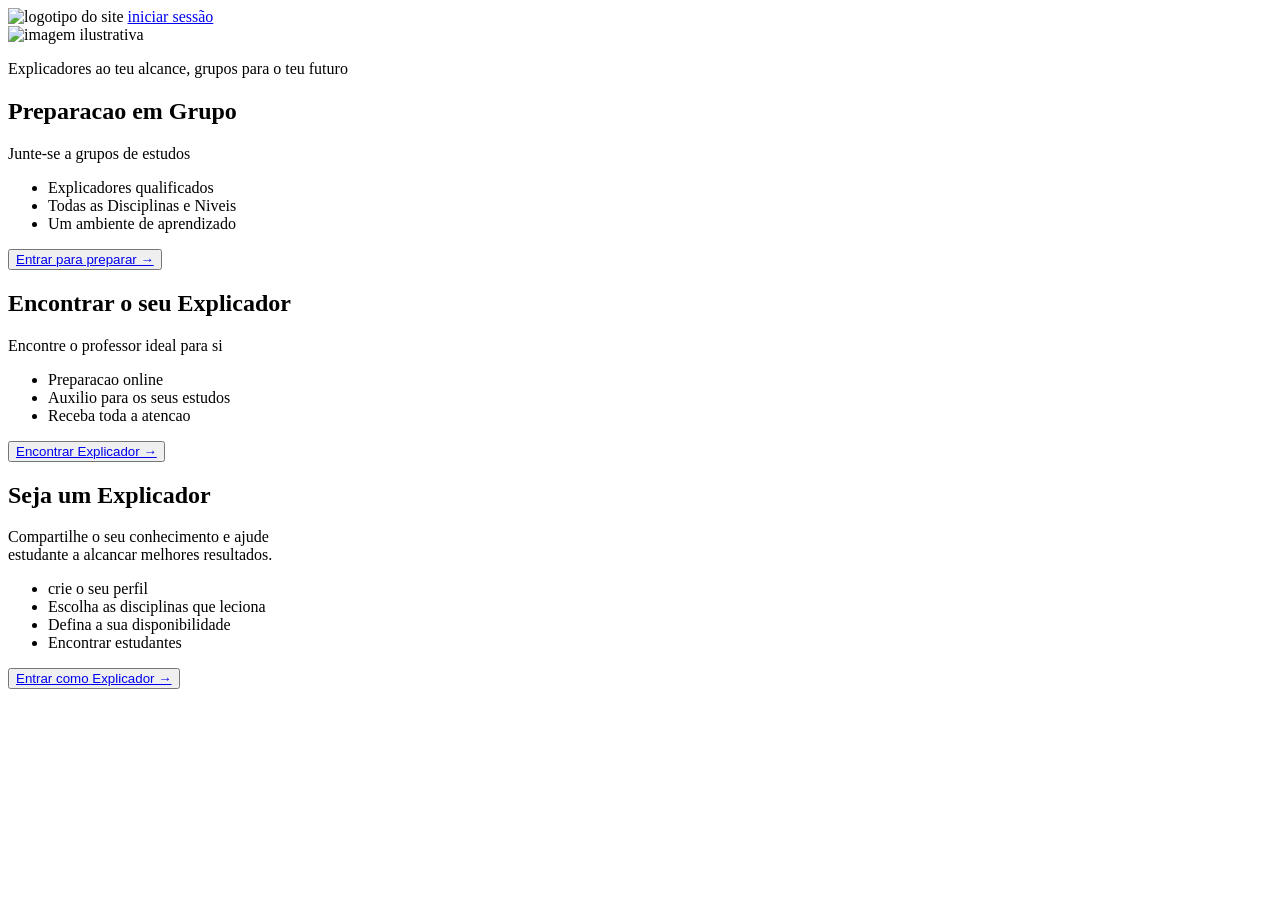
==== index.html @ d3cd7c72 "Add files via upload" ====
<!DOCTYPE html>
<html lang="pt">
<head>
    <meta charset="UTF-8">
    <meta name="viewport" content="width=device-width, initial-scale=1.0">
    <title>Prepara-te</title>
    <link rel="stylesheet" href="CSS/index.css">
</head>
<body>
    <div class="inicio">
        <div class="header">
            <img class="logotipo" src="imagem/Group 138.png" alt="logotipo do site" >
            <a class="link" href="iniciar_secao.html" tareget="_selfe">iniciar sess&atilde;o</a>
        </div>
        <div class="introducao">
                        <img class="imagemprincipal" src="imagem\mg.jpg" alt="imagem ilustrativa" width="1440" height="1000"id="imagemprincipal">
            <P class="texto1"><span class="azul">Explicadores</span> ao teu alcance,<span class="verde"> grupos</span> para o teu futuro</P>

        </div>
    </div>
    <div class="cards">
        <div class="Explicador">
            <div class="cabecalho1">
                <h2 class="preparacao">Preparacao em Grupo</h2>
                <p class="texte2">  Junte-se a grupos de estudos</p>
            </div>
            <div class="grupo1">
                <!--<img class="imagemcard" src="imagem/1preparar.jpg">-->
                <ul >
                    <li>Explicadores qualificados</li>
                    <li>Todas as Disciplinas e Niveis</li>
                    <li>Um ambiente de aprendizado</li>
                </ul>
                <button class="botaoAzul"><a class="preparar" href="preparacao.html" target="_self">Entrar para preparar &rarr;</a></button>
            </div>
        </div>
        
        <div class="Explicador">
            <div class="cabecalho">
                <h2 class="preparacao">Encontrar o seu Explicador</h2>
                <p class="texte2">Encontre o professor ideal para si</p>
            </div>
            <div class="grupo01">
                 <!-- <img class="imagemcard" src="imagem/2explicador.avif">-->

                <ul>
                    <li>Preparacao online</li>
                    <li>Auxilio para os seus estudos</li>
                    <li>Receba toda a atencao</li>
                </ul>
               <button class="botaoVerde"> <a class="preparar" href="Explicador.html" target="_self">Encontrar Explicador &rarr; </a></button></a>
            </div>
        </div>
    </div>
    <div class="seja">
        <div>
            <h2><span class="verde">Seja</span> um <span class="azul">Explicador</span></h2>
            <p>Compartilhe o seu conhecimento e ajude <br>
            estudante a alcancar melhores resultados.
            </p>
             <div class="grupo2">
                <ul>
                    <li>crie o seu perfil</li>
                    <li>Escolha as disciplinas que leciona</li>
                    <li>Defina a sua disponibilidade</li>
                    <li>Encontrar estudantes</li>
                </ul>
                <button><a class="preparar" href="entrar_como_explicador.html" target="_self">Entrar como Explicador &rarr;</a></button></a>
            </div>
        </div>
    </div>

</body>
</html>
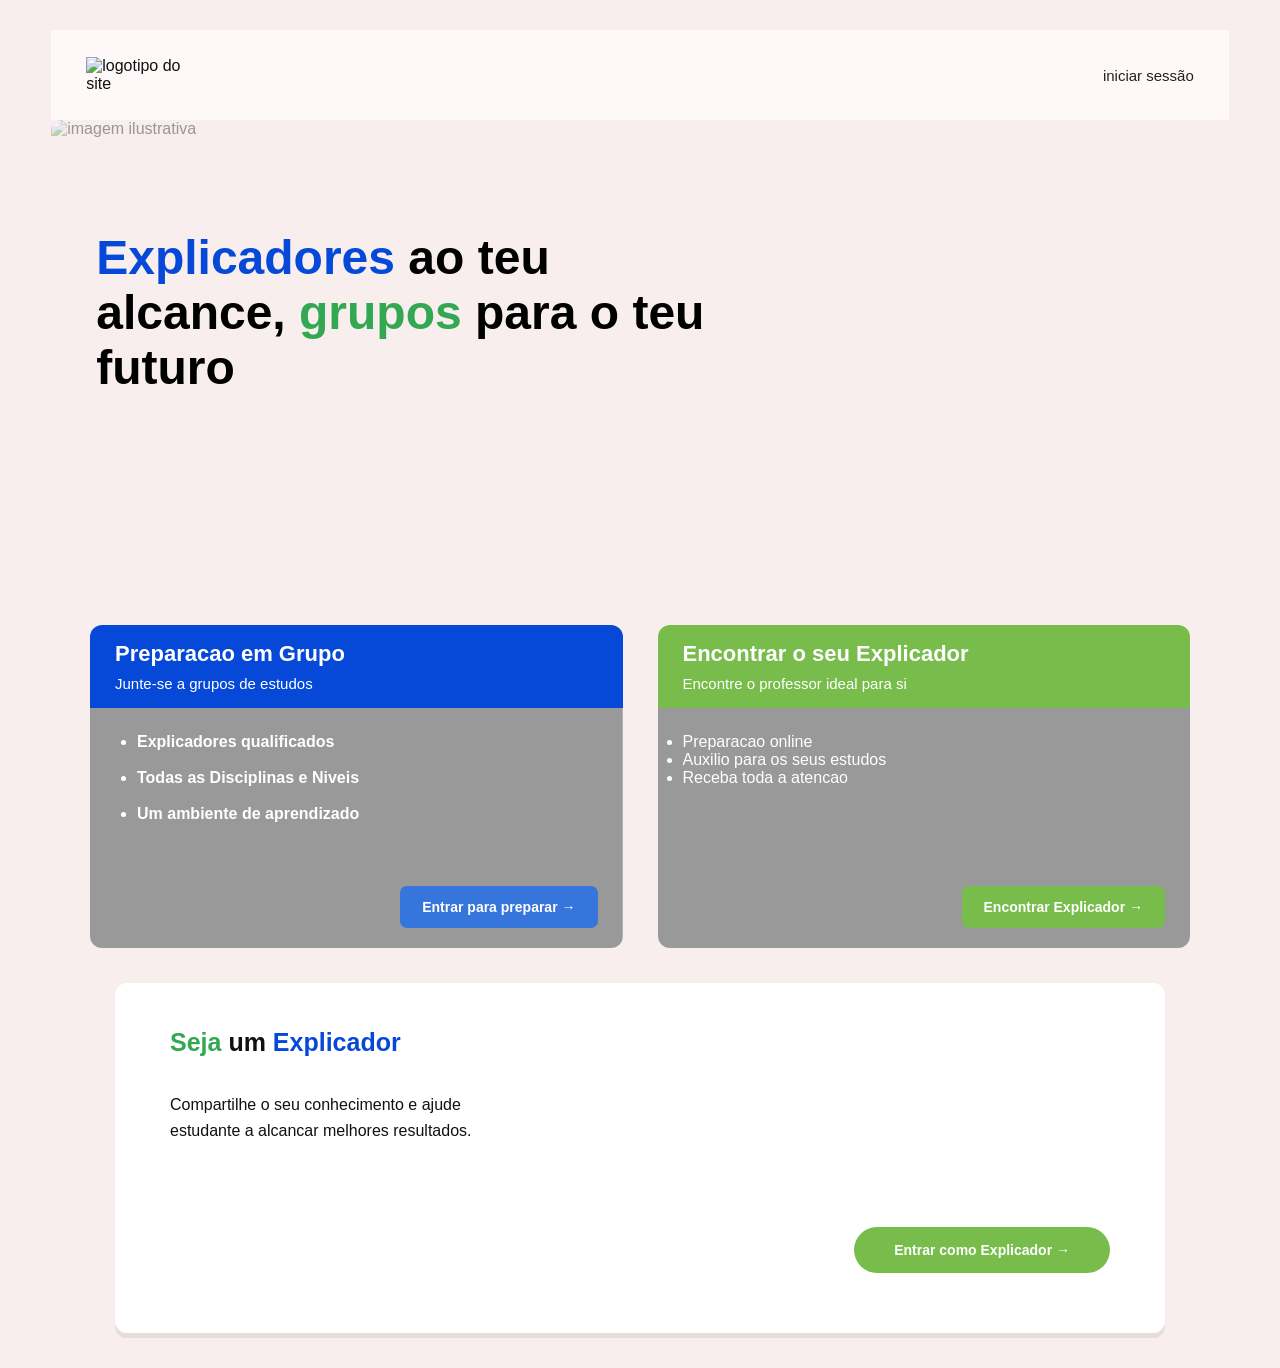
==== commit 137ef722: "Fix HTML structure and correct file references" ====
--- a/index.html
+++ b/index.html
@@ -4,7 +4,7 @@
     <meta charset="UTF-8">
     <meta name="viewport" content="width=device-width, initial-scale=1.0">
     <title>Prepara-te</title>
-    <link rel="stylesheet" href="CSS/index.css">
+    <link rel="stylesheet" href="index.css">
 </head>
 <body>
     <div class="inicio">
@@ -71,4 +71,4 @@
     </div>
 
 </body>
-</html>+</html>
--- a/index.css
+++ b/index.css
@@ -0,0 +1,391 @@
+/* ESTILIZACAO GERAL DA PAGINA*/
+
+* {
+    margin: 0;
+    padding: 0;
+    box-sizing: border-box;
+}
+li{
+    color: white;
+    gap: 10px;
+}
+
+
+body {
+    font-family: Arial, Helvetica, sans-serif;
+    background-color: #f8eeee;
+    color: #111;
+}
+
+/* Página principal */
+.inicio {
+    width: 92%;
+    max-width: 1200px;
+    margin: 30px auto 0;
+}
+
+
+/* 
+   CABEÇALHO
+ */
+
+.header {
+    height: 90px;
+    background-color: #fff8f8;
+    display: flex;
+    align-items: center;
+    justify-content: space-between;
+    padding: 0 35px;
+}
+
+.logotipo {
+    width: 120px;
+    height: auto;
+}
+
+.link {
+    color: #222;
+    text-decoration: none;
+    font-size: 15px;
+    font-weight: 500;
+}
+
+.link:hover {
+    color: #1557d6;
+    text-decoration: underline;
+}
+
+
+/* 
+   IMAGEM PRINCIPAL
+*/
+
+.introducao {
+    position: relative;
+    width: 100%;
+    height: 480px;
+    overflow: hidden;
+}
+
+.imagemprincipal {
+    width: 100%;
+    height: 100%;
+    object-fit: cover;
+    display: block;
+    opacity: 0.4;
+    border-radius: 10px;
+}
+
+
+/* Texto sobre a imagem */
+
+.texto1 {
+    position: absolute;
+    top: 110px;
+    left: 45px;
+
+    width: 650px;
+
+    font-size: 48px;
+    line-height: 1.15;
+    font-weight: bold;
+
+    color: #000;
+}
+
+.azul {
+    color: #0649d8;
+}
+
+.verde {
+    color: #32a852;
+}
+
+
+/* 
+   CARDS
+ */
+ .preparacao1{
+    display:flex;
+    flex-direction: column;
+   border-radius: 10px;
+ }
+ .cabecalho1{
+    background-color: #0649d8;
+    color: white;
+     padding: 16px 25px;
+     
+ }
+
+.cards {
+    display: flex;
+    gap: 35px;
+    width: 92%;
+    max-width: 1100px;
+    margin: 25px auto;
+}
+
+.grupo,
+.Explicador {
+    width: 50%;
+    border-radius: 12px;
+    overflow: hidden;
+    background-color: white;
+}
+
+
+/* Cabeçalho dos CARDS */
+
+.grupo .cabecalho {
+    background-color: #3675dc;
+}
+
+.Explicador .cabecalho {
+    background-color: #78bd4c;
+}
+
+.cabecalho {
+    padding: 16px 25px;
+    color: white;
+}
+
+.preparacao {
+    font-size: 22px;
+    margin-bottom: 8px;
+}
+
+.texte2 {
+    font-size: 15px;
+}
+
+
+/* CONTEUDO DOS CARDS */
+
+.grupo1 {
+    min-height: 240px;
+    padding: 25px;
+     background-image: 
+        linear-gradient(rgba(0, 0, 0, 0.4), rgba(0, 0, 0, 0.4)),
+        url(../imagem/preparar.jpg);
+
+    background-size: cover;
+    background-position: center;
+
+    position: relative;
+
+}
+.grupo01 {
+    min-height: 240px;
+    padding: 25px;
+    background-image: linear-gradient(rgba(0, 0, 0, 0.4), rgba(0, 0, 0, 0.4)),
+     url(../imagem/explicador.avif);
+    background-size: cover;
+    background-position: center;
+
+    position: relative;
+}
+
+
+/* Lista */
+
+.grupo1 ul {
+    padding-left: 22px;
+}
+
+.grupo1 li {
+    margin-bottom: 18px;
+    font-size: 16px;
+    font-weight: 600;
+}
+
+
+/* 
+   BOTÕES
+*/
+
+button {
+    border: none;
+    border-radius: 7px;
+    padding: 13px 22px;
+    cursor: pointer;
+
+    position: absolute;
+    bottom: 20px;
+    right: 25px;
+}
+
+.botaoVerde {
+    background-color: #78bd4c;
+}
+.botaoAzul {
+    background-color: #3675dc;
+}
+
+button:hover {
+    opacity: 0.85;
+}
+
+.preparar {
+    color: white;
+    text-decoration: none;
+    font-size: 14px;
+    font-weight: bold;
+}
+
+
+/* 
+   SECÇÃO SEJA UM EXPLICADOR
+*/
+
+.seja {
+    width: 88%;
+    max-width: 1050px;
+    margin: 35px auto;
+    background-color: white;
+
+    padding: 45px 55px;
+
+    border-radius: 12px;
+    box-shadow: 0px 5px #22222215;
+}
+
+.seja h2 {
+    font-size: 25px;
+    margin-bottom: 35px;
+}
+
+.seja p {
+    font-size: 16px;
+    line-height: 1.6;
+    margin-bottom: 15px;
+}
+
+.grupo2 {
+    position: relative;
+    min-height: 130px;
+}
+
+.grupo2 ul {
+    padding-left: 22px;
+}
+
+.grupo2 li {
+    margin-bottom: 12px;
+    font-size: 15px;
+}
+
+.grupo2 button {
+    background-color: #78bd4c;
+
+    bottom: 15px;
+    right: 0;
+
+    border-radius: 25px;
+
+    padding: 15px 40px;
+}
+
+
+/*CABECALHO*/
+
+@media (max-width: 800px) {
+
+    .inicio {
+        width: 95%;
+        margin-top: 10px;
+    }
+
+    .header {
+        height: 70px;
+        padding: 0 15px;
+    }
+
+    .logotipo {
+        width: 100px;
+    }
+
+    .link {
+        font-size: 12px;
+    }
+
+    .introducao {
+        height: 350px;
+    }
+
+    .texto1 {
+        top: 70px;
+        left: 25px;
+        width: 85%;
+
+        font-size: 34px;
+    }
+
+    .cards {
+        width: 95%;
+        flex-direction: column;
+        gap: 20px;
+    }
+
+    .grupo,
+    .Explicador {
+        width: 100%;
+    }
+
+    .cabecalho {
+        padding: 14px 20px;
+    }
+
+    .preparacao {
+        font-size: 19px;
+    }
+
+    .grupo1 {
+        min-height: 230px;
+    }
+
+    .seja {
+        width: 95%;
+        padding: 30px 25px;
+    }
+
+    .seja h2 {
+        font-size: 22px;
+    }
+
+    .grupo2 button {
+        position: relative;
+        right: auto;
+        bottom: auto;
+        margin-top: 15px;
+    }
+}
+
+
+/* 
+
+ */
+
+@media (max-width: 480px) {
+
+    .introducao {
+        height: 300px;
+    }
+
+    .texto1 {
+        top: 55px;
+        left: 18px;
+        font-size: 27px;
+    }
+
+    .grupo1 li {
+        font-size: 14px;
+    }
+
+    .seja {
+        padding: 25px 20px;
+    }
+
+    .seja p {
+        font-size: 14px;
+    }
+}
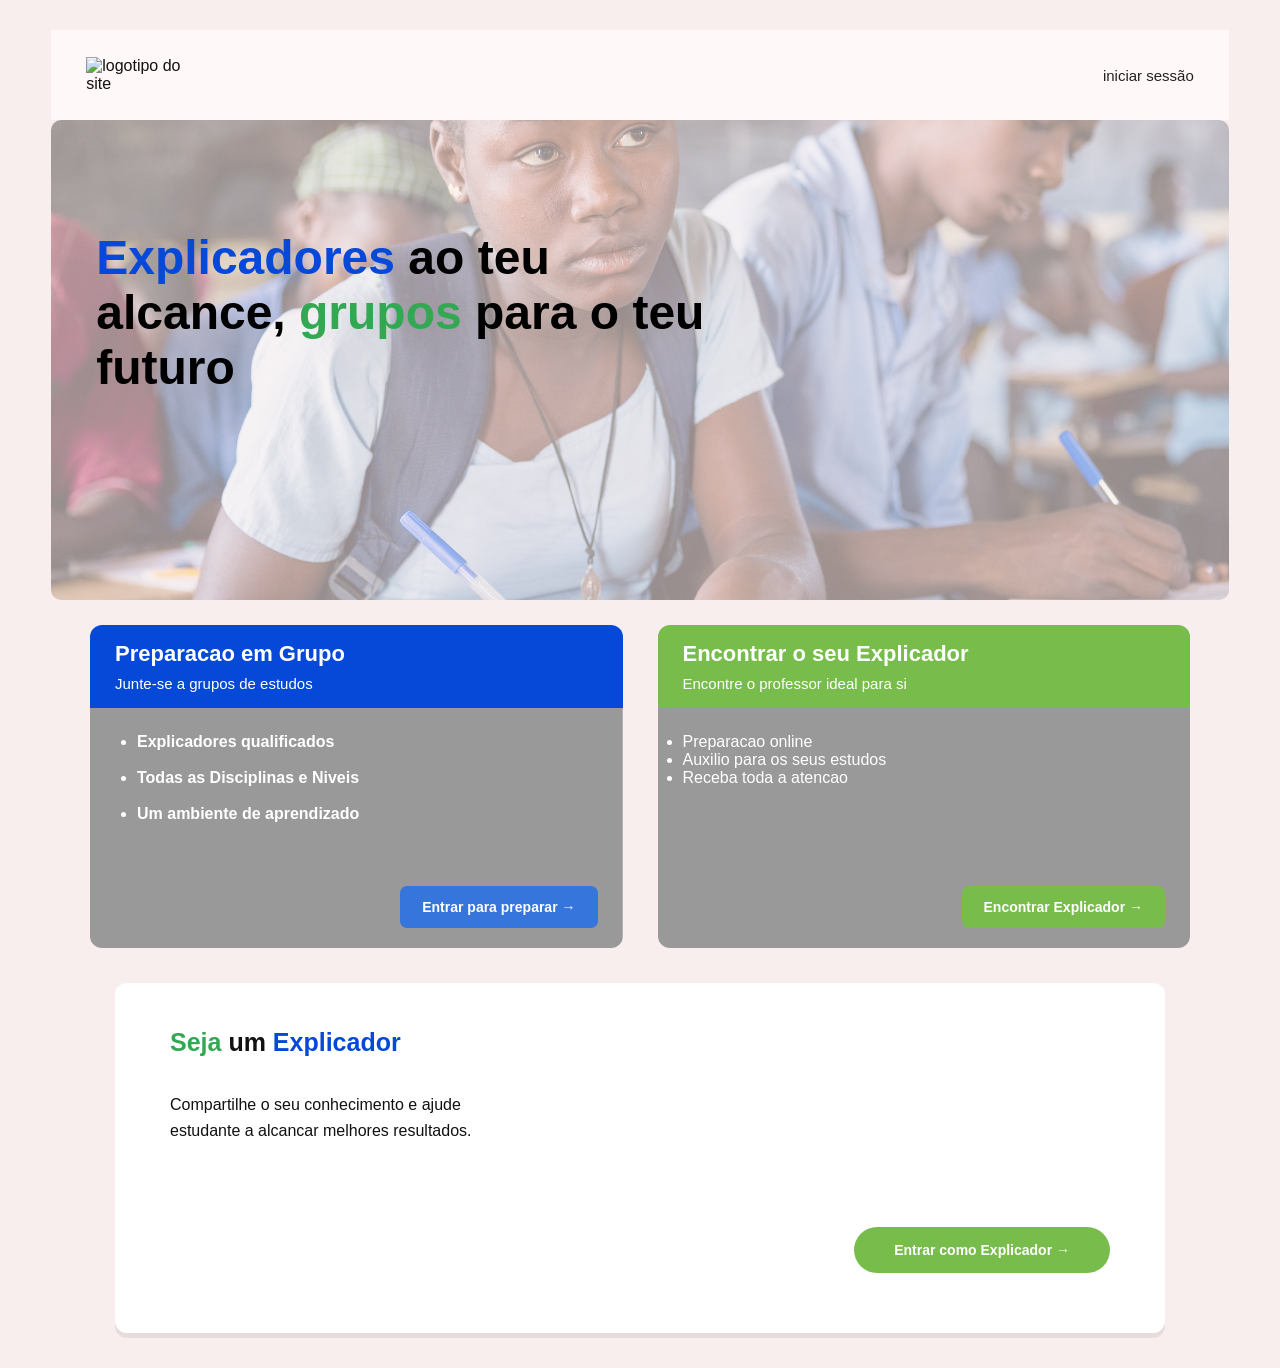
==== commit 1a05cbc4: "Fix HTML structure and correct image paths" ====
--- a/index.html
+++ b/index.html
@@ -13,7 +13,7 @@
             <a class="link" href="iniciar_secao.html" tareget="_selfe">iniciar sess&atilde;o</a>
         </div>
         <div class="introducao">
-                        <img class="imagemprincipal" src="imagem\mg.jpg" alt="imagem ilustrativa" width="1440" height="1000"id="imagemprincipal">
+                        <img class="imagemprincipal" src="mg.jpg" alt="imagem ilustrativa" width="1440" height="1000"id="imagemprincipal">
             <P class="texto1"><span class="azul">Explicadores</span> ao teu alcance,<span class="verde"> grupos</span> para o teu futuro</P>
 
         </div>
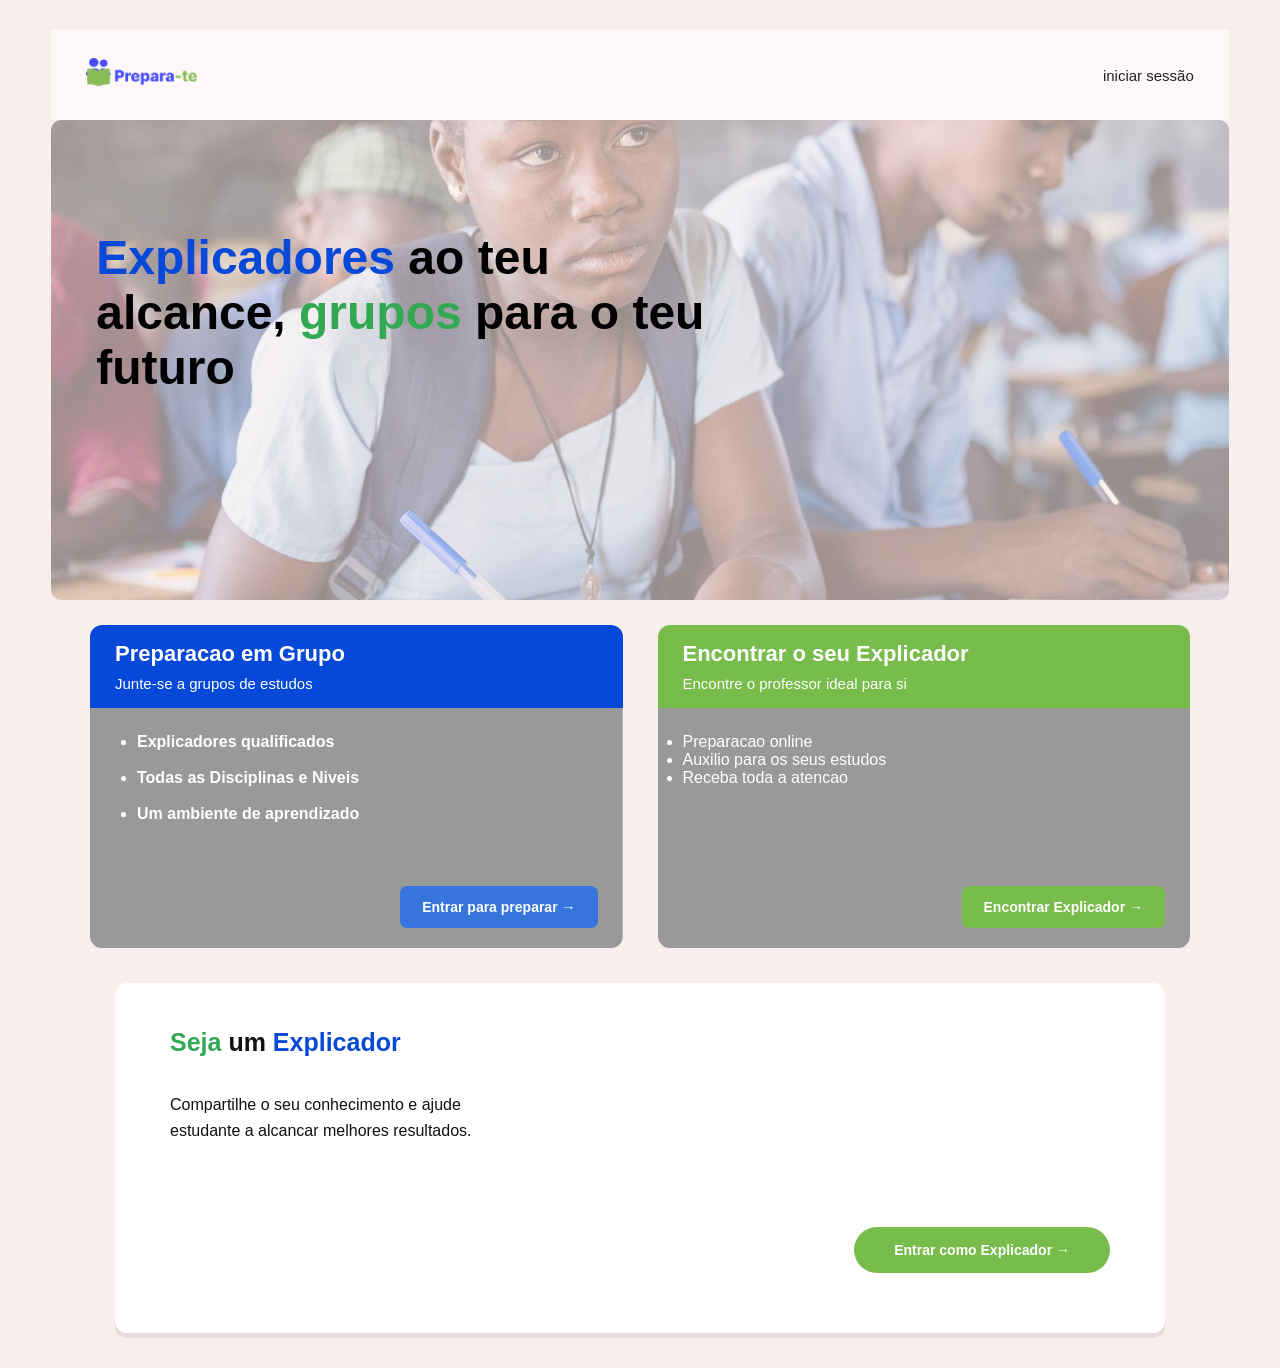
==== commit c91f817d: "Fix HTML structure and correct image paths" ====
--- a/index.html
+++ b/index.html
@@ -9,7 +9,7 @@
 <body>
     <div class="inicio">
         <div class="header">
-            <img class="logotipo" src="imagem/Group 138.png" alt="logotipo do site" >
+            <img class="logotipo" src="Group 138.png" alt="logotipo do site" >
             <a class="link" href="iniciar_secao.html" tareget="_selfe">iniciar sess&atilde;o</a>
         </div>
         <div class="introducao">
--- a/index.css
+++ b/index.css
@@ -166,7 +166,7 @@
     padding: 25px;
      background-image: 
         linear-gradient(rgba(0, 0, 0, 0.4), rgba(0, 0, 0, 0.4)),
-        url(../imagem/preparar.jpg);
+        url(..preparar.jpg);
 
     background-size: cover;
     background-position: center;
@@ -178,7 +178,7 @@
     min-height: 240px;
     padding: 25px;
     background-image: linear-gradient(rgba(0, 0, 0, 0.4), rgba(0, 0, 0, 0.4)),
-     url(../imagem/explicador.avif);
+     url(..explicador.avif);
     background-size: cover;
     background-position: center;
 
@@ -388,4 +388,4 @@
     .seja p {
         font-size: 14px;
     }
-}+}
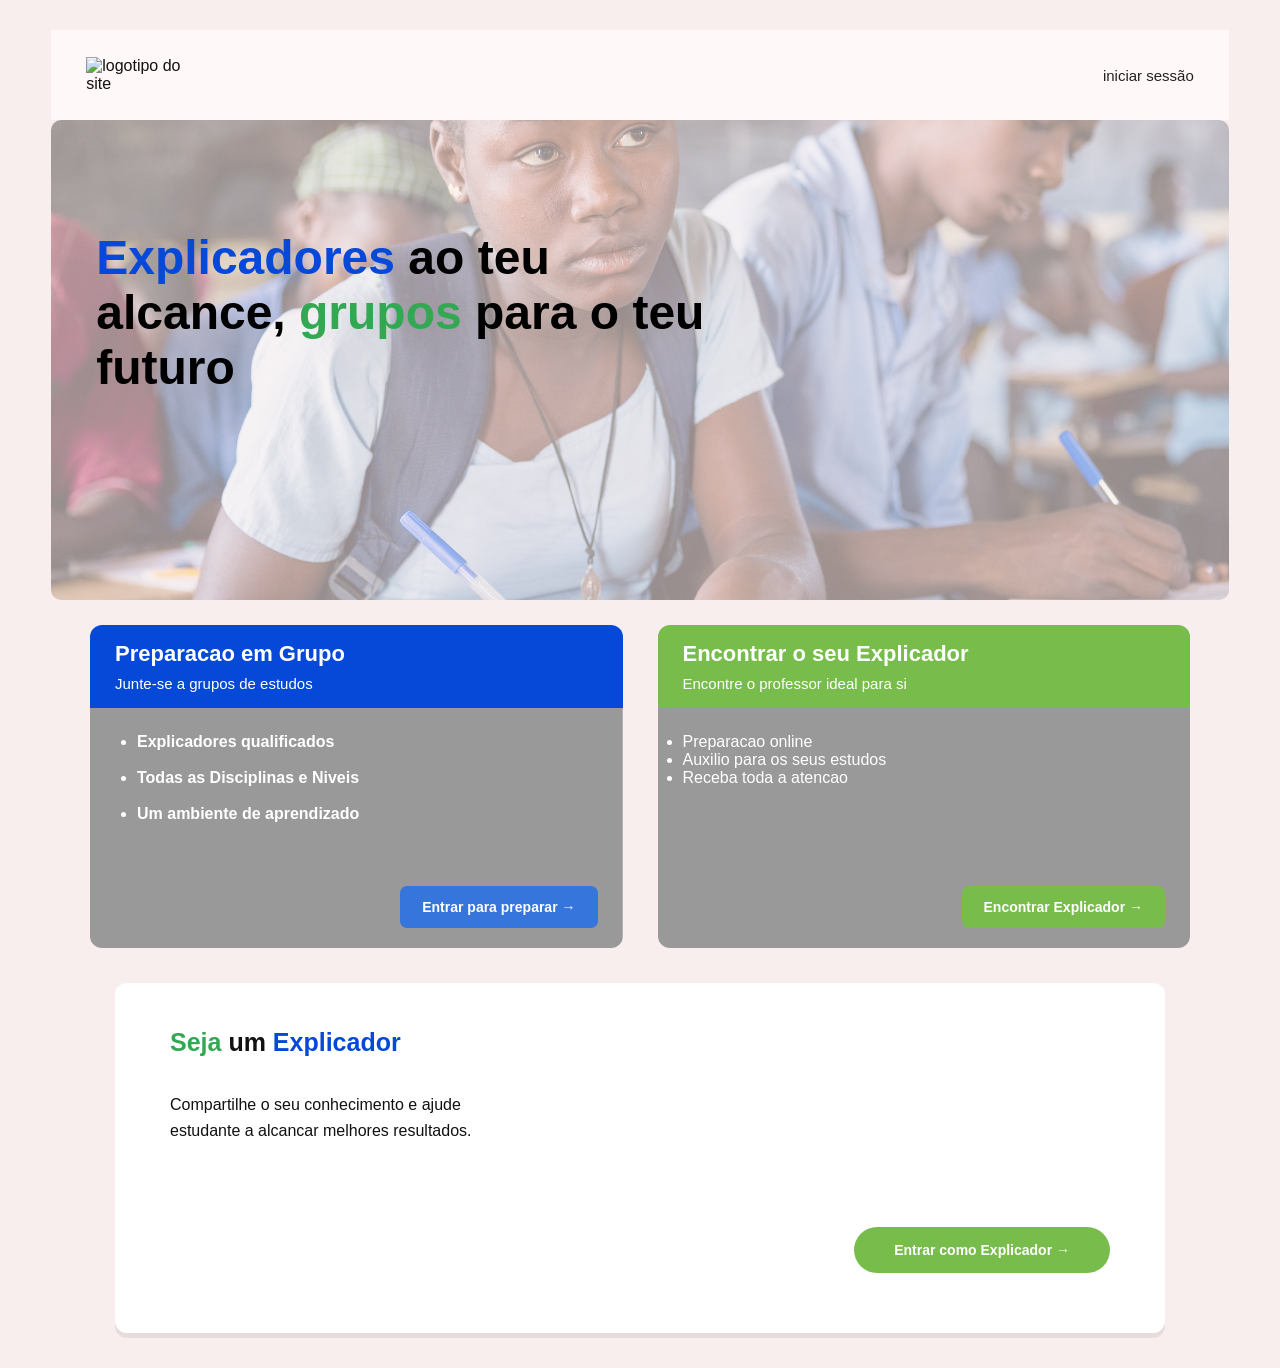
==== commit b59a2ade: "Fix HTML structure and correct image source" ====
--- a/index.html
+++ b/index.html
@@ -9,7 +9,7 @@
 <body>
     <div class="inicio">
         <div class="header">
-            <img class="logotipo" src="Group 138.png" alt="logotipo do site" >
+            <img class="logotipo" src="Group138.png" alt="logotipo do site" >
             <a class="link" href="iniciar_secao.html" tareget="_selfe">iniciar sess&atilde;o</a>
         </div>
         <div class="introducao">
